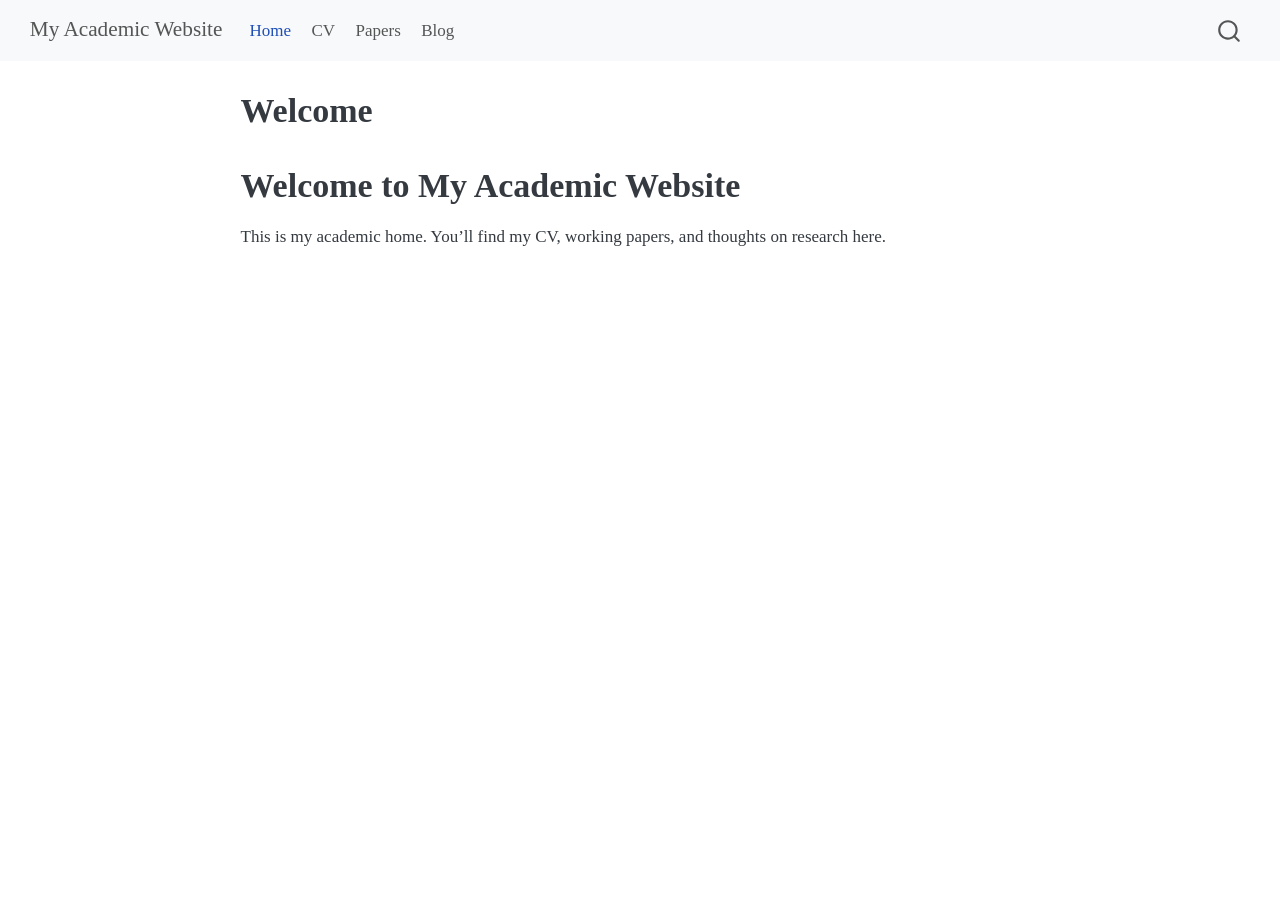
==== index.html @ 8ed0bb41 "add rendered files v2" ====
<!DOCTYPE html>
<html xmlns="http://www.w3.org/1999/xhtml" lang="en" xml:lang="en"><head>

<meta charset="utf-8">
<meta name="generator" content="quarto-1.4.537">

<meta name="viewport" content="width=device-width, initial-scale=1.0, user-scalable=yes">


<title>My Academic Website - Welcome</title>
<style>
code{white-space: pre-wrap;}
span.smallcaps{font-variant: small-caps;}
div.columns{display: flex; gap: min(4vw, 1.5em);}
div.column{flex: auto; overflow-x: auto;}
div.hanging-indent{margin-left: 1.5em; text-indent: -1.5em;}
ul.task-list{list-style: none;}
ul.task-list li input[type="checkbox"] {
  width: 0.8em;
  margin: 0 0.8em 0.2em -1em; /* quarto-specific, see https://github.com/quarto-dev/quarto-cli/issues/4556 */ 
  vertical-align: middle;
}
</style>


<script src="site_libs/quarto-nav/quarto-nav.js"></script>
<script src="site_libs/quarto-nav/headroom.min.js"></script>
<script src="site_libs/clipboard/clipboard.min.js"></script>
<script src="site_libs/quarto-search/autocomplete.umd.js"></script>
<script src="site_libs/quarto-search/fuse.min.js"></script>
<script src="site_libs/quarto-search/quarto-search.js"></script>
<meta name="quarto:offset" content="./">
<script src="site_libs/quarto-html/quarto.js"></script>
<script src="site_libs/quarto-html/popper.min.js"></script>
<script src="site_libs/quarto-html/tippy.umd.min.js"></script>
<script src="site_libs/quarto-html/anchor.min.js"></script>
<link href="site_libs/quarto-html/tippy.css" rel="stylesheet">
<link href="site_libs/quarto-html/quarto-syntax-highlighting.css" rel="stylesheet" id="quarto-text-highlighting-styles">
<script src="site_libs/bootstrap/bootstrap.min.js"></script>
<link href="site_libs/bootstrap/bootstrap-icons.css" rel="stylesheet">
<link href="site_libs/bootstrap/bootstrap.min.css" rel="stylesheet" id="quarto-bootstrap" data-mode="light">
<script id="quarto-search-options" type="application/json">{
  "location": "navbar",
  "copy-button": false,
  "collapse-after": 3,
  "panel-placement": "end",
  "type": "overlay",
  "limit": 50,
  "keyboard-shortcut": [
    "f",
    "/",
    "s"
  ],
  "show-item-context": false,
  "language": {
    "search-no-results-text": "No results",
    "search-matching-documents-text": "matching documents",
    "search-copy-link-title": "Copy link to search",
    "search-hide-matches-text": "Hide additional matches",
    "search-more-match-text": "more match in this document",
    "search-more-matches-text": "more matches in this document",
    "search-clear-button-title": "Clear",
    "search-text-placeholder": "",
    "search-detached-cancel-button-title": "Cancel",
    "search-submit-button-title": "Submit",
    "search-label": "Search"
  }
}</script>


<link rel="stylesheet" href="styles.css">
</head>

<body class="nav-fixed fullcontent">

<div id="quarto-search-results"></div>
  <header id="quarto-header" class="headroom fixed-top">
    <nav class="navbar navbar-expand-lg " data-bs-theme="dark">
      <div class="navbar-container container-fluid">
      <div class="navbar-brand-container mx-auto">
    <a class="navbar-brand" href="./index.html">
    <span class="navbar-title">My Academic Website</span>
    </a>
  </div>
            <div id="quarto-search" class="" title="Search"></div>
          <button class="navbar-toggler" type="button" data-bs-toggle="collapse" data-bs-target="#navbarCollapse" aria-controls="navbarCollapse" aria-expanded="false" aria-label="Toggle navigation" onclick="if (window.quartoToggleHeadroom) { window.quartoToggleHeadroom(); }">
  <span class="navbar-toggler-icon"></span>
</button>
          <div class="collapse navbar-collapse" id="navbarCollapse">
            <ul class="navbar-nav navbar-nav-scroll me-auto">
  <li class="nav-item">
    <a class="nav-link active" href="./index.html" aria-current="page"> 
<span class="menu-text">Home</span></a>
  </li>  
  <li class="nav-item">
    <a class="nav-link" href="./cv.html"> 
<span class="menu-text">CV</span></a>
  </li>  
  <li class="nav-item">
    <a class="nav-link" href="./papers.html"> 
<span class="menu-text">Papers</span></a>
  </li>  
  <li class="nav-item">
    <a class="nav-link" href="./blog.html"> 
<span class="menu-text">Blog</span></a>
  </li>  
</ul>
          </div> <!-- /navcollapse -->
          <div class="quarto-navbar-tools">
</div>
      </div> <!-- /container-fluid -->
    </nav>
</header>
<!-- content -->
<div id="quarto-content" class="quarto-container page-columns page-rows-contents page-layout-article page-navbar">
<!-- sidebar -->
<!-- margin-sidebar -->
    
<!-- main -->
<main class="content" id="quarto-document-content">

<header id="title-block-header" class="quarto-title-block default">
<div class="quarto-title">
<h1 class="title">Welcome</h1>
</div>



<div class="quarto-title-meta">

    
  
    
  </div>
  


</header>


<section id="welcome-to-my-academic-website" class="level1">
<h1>Welcome to My Academic Website</h1>
<p>This is my academic home. You’ll find my CV, working papers, and thoughts on research here.</p>


</section>

</main> <!-- /main -->
<script id="quarto-html-after-body" type="application/javascript">
window.document.addEventListener("DOMContentLoaded", function (event) {
  const toggleBodyColorMode = (bsSheetEl) => {
    const mode = bsSheetEl.getAttribute("data-mode");
    const bodyEl = window.document.querySelector("body");
    if (mode === "dark") {
      bodyEl.classList.add("quarto-dark");
      bodyEl.classList.remove("quarto-light");
    } else {
      bodyEl.classList.add("quarto-light");
      bodyEl.classList.remove("quarto-dark");
    }
  }
  const toggleBodyColorPrimary = () => {
    const bsSheetEl = window.document.querySelector("link#quarto-bootstrap");
    if (bsSheetEl) {
      toggleBodyColorMode(bsSheetEl);
    }
  }
  toggleBodyColorPrimary();  
  const icon = "";
  const anchorJS = new window.AnchorJS();
  anchorJS.options = {
    placement: 'right',
    icon: icon
  };
  anchorJS.add('.anchored');
  const isCodeAnnotation = (el) => {
    for (const clz of el.classList) {
      if (clz.startsWith('code-annotation-')) {                     
        return true;
      }
    }
    return false;
  }
  const clipboard = new window.ClipboardJS('.code-copy-button', {
    text: function(trigger) {
      const codeEl = trigger.previousElementSibling.cloneNode(true);
      for (const childEl of codeEl.children) {
        if (isCodeAnnotation(childEl)) {
          childEl.remove();
        }
      }
      return codeEl.innerText;
    }
  });
  clipboard.on('success', function(e) {
    // button target
    const button = e.trigger;
    // don't keep focus
    button.blur();
    // flash "checked"
    button.classList.add('code-copy-button-checked');
    var currentTitle = button.getAttribute("title");
    button.setAttribute("title", "Copied!");
    let tooltip;
    if (window.bootstrap) {
      button.setAttribute("data-bs-toggle", "tooltip");
      button.setAttribute("data-bs-placement", "left");
      button.setAttribute("data-bs-title", "Copied!");
      tooltip = new bootstrap.Tooltip(button, 
        { trigger: "manual", 
          customClass: "code-copy-button-tooltip",
          offset: [0, -8]});
      tooltip.show();    
    }
    setTimeout(function() {
      if (tooltip) {
        tooltip.hide();
        button.removeAttribute("data-bs-title");
        button.removeAttribute("data-bs-toggle");
        button.removeAttribute("data-bs-placement");
      }
      button.setAttribute("title", currentTitle);
      button.classList.remove('code-copy-button-checked');
    }, 1000);
    // clear code selection
    e.clearSelection();
  });
  function tippyHover(el, contentFn, onTriggerFn, onUntriggerFn) {
    const config = {
      allowHTML: true,
      maxWidth: 500,
      delay: 100,
      arrow: false,
      appendTo: function(el) {
          return el.parentElement;
      },
      interactive: true,
      interactiveBorder: 10,
      theme: 'quarto',
      placement: 'bottom-start',
    };
    if (contentFn) {
      config.content = contentFn;
    }
    if (onTriggerFn) {
      config.onTrigger = onTriggerFn;
    }
    if (onUntriggerFn) {
      config.onUntrigger = onUntriggerFn;
    }
    window.tippy(el, config); 
  }
  const noterefs = window.document.querySelectorAll('a[role="doc-noteref"]');
  for (var i=0; i<noterefs.length; i++) {
    const ref = noterefs[i];
    tippyHover(ref, function() {
      // use id or data attribute instead here
      let href = ref.getAttribute('data-footnote-href') || ref.getAttribute('href');
      try { href = new URL(href).hash; } catch {}
      const id = href.replace(/^#\/?/, "");
      const note = window.document.getElementById(id);
      return note.innerHTML;
    });
  }
  const xrefs = window.document.querySelectorAll('a.quarto-xref');
  const processXRef = (id, note) => {
    // Strip column container classes
    const stripColumnClz = (el) => {
      el.classList.remove("page-full", "page-columns");
      if (el.children) {
        for (const child of el.children) {
          stripColumnClz(child);
        }
      }
    }
    stripColumnClz(note)
    if (id === null || id.startsWith('sec-')) {
      // Special case sections, only their first couple elements
      const container = document.createElement("div");
      if (note.children && note.children.length > 2) {
        container.appendChild(note.children[0].cloneNode(true));
        for (let i = 1; i < note.children.length; i++) {
          const child = note.children[i];
          if (child.tagName === "P" && child.innerText === "") {
            continue;
          } else {
            container.appendChild(child.cloneNode(true));
            break;
          }
        }
        if (window.Quarto?.typesetMath) {
          window.Quarto.typesetMath(container);
        }
        return container.innerHTML
      } else {
        if (window.Quarto?.typesetMath) {
          window.Quarto.typesetMath(note);
        }
        return note.innerHTML;
      }
    } else {
      // Remove any anchor links if they are present
      const anchorLink = note.querySelector('a.anchorjs-link');
      if (anchorLink) {
        anchorLink.remove();
      }
      if (window.Quarto?.typesetMath) {
        window.Quarto.typesetMath(note);
      }
      return note.innerHTML;
    }
  }
  for (var i=0; i<xrefs.length; i++) {
    const xref = xrefs[i];
    tippyHover(xref, undefined, function(instance) {
      instance.disable();
      let url = xref.getAttribute('href');
      let hash = undefined; 
      if (url.startsWith('#')) {
        hash = url;
      } else {
        try { hash = new URL(url).hash; } catch {}
      }
      if (hash) {
        const id = hash.replace(/^#\/?/, "");
        const note = window.document.getElementById(id);
        if (note !== null) {
          try {
            const html = processXRef(id, note.cloneNode(true));
            instance.setContent(html);
          } finally {
            instance.enable();
            instance.show();
          }
        } else {
          // See if we can fetch this
          fetch(url.split('#')[0])
          .then(res => res.text())
          .then(html => {
            const parser = new DOMParser();
            const htmlDoc = parser.parseFromString(html, "text/html");
            const note = htmlDoc.getElementById(id);
            if (note !== null) {
              const html = processXRef(id, note);
              instance.setContent(html);
            } 
          }).finally(() => {
            instance.enable();
            instance.show();
          });
        }
      } else {
        // See if we can fetch a full url (with no hash to target)
        // This is a special case and we should probably do some content thinning / targeting
        fetch(url)
        .then(res => res.text())
        .then(html => {
          const parser = new DOMParser();
          const htmlDoc = parser.parseFromString(html, "text/html");
          const note = htmlDoc.querySelector('main.content');
          if (note !== null) {
            // This should only happen for chapter cross references
            // (since there is no id in the URL)
            // remove the first header
            if (note.children.length > 0 && note.children[0].tagName === "HEADER") {
              note.children[0].remove();
            }
            const html = processXRef(null, note);
            instance.setContent(html);
          } 
        }).finally(() => {
          instance.enable();
          instance.show();
        });
      }
    }, function(instance) {
    });
  }
      let selectedAnnoteEl;
      const selectorForAnnotation = ( cell, annotation) => {
        let cellAttr = 'data-code-cell="' + cell + '"';
        let lineAttr = 'data-code-annotation="' +  annotation + '"';
        const selector = 'span[' + cellAttr + '][' + lineAttr + ']';
        return selector;
      }
      const selectCodeLines = (annoteEl) => {
        const doc = window.document;
        const targetCell = annoteEl.getAttribute("data-target-cell");
        const targetAnnotation = annoteEl.getAttribute("data-target-annotation");
        const annoteSpan = window.document.querySelector(selectorForAnnotation(targetCell, targetAnnotation));
        const lines = annoteSpan.getAttribute("data-code-lines").split(",");
        const lineIds = lines.map((line) => {
          return targetCell + "-" + line;
        })
        let top = null;
        let height = null;
        let parent = null;
        if (lineIds.length > 0) {
            //compute the position of the single el (top and bottom and make a div)
            const el = window.document.getElementById(lineIds[0]);
            top = el.offsetTop;
            height = el.offsetHeight;
            parent = el.parentElement.parentElement;
          if (lineIds.length > 1) {
            const lastEl = window.document.getElementById(lineIds[lineIds.length - 1]);
            const bottom = lastEl.offsetTop + lastEl.offsetHeight;
            height = bottom - top;
          }
          if (top !== null && height !== null && parent !== null) {
            // cook up a div (if necessary) and position it 
            let div = window.document.getElementById("code-annotation-line-highlight");
            if (div === null) {
              div = window.document.createElement("div");
              div.setAttribute("id", "code-annotation-line-highlight");
              div.style.position = 'absolute';
              parent.appendChild(div);
            }
            div.style.top = top - 2 + "px";
            div.style.height = height + 4 + "px";
            div.style.left = 0;
            let gutterDiv = window.document.getElementById("code-annotation-line-highlight-gutter");
            if (gutterDiv === null) {
              gutterDiv = window.document.createElement("div");
              gutterDiv.setAttribute("id", "code-annotation-line-highlight-gutter");
              gutterDiv.style.position = 'absolute';
              const codeCell = window.document.getElementById(targetCell);
              const gutter = codeCell.querySelector('.code-annotation-gutter');
              gutter.appendChild(gutterDiv);
            }
            gutterDiv.style.top = top - 2 + "px";
            gutterDiv.style.height = height + 4 + "px";
          }
          selectedAnnoteEl = annoteEl;
        }
      };
      const unselectCodeLines = () => {
        const elementsIds = ["code-annotation-line-highlight", "code-annotation-line-highlight-gutter"];
        elementsIds.forEach((elId) => {
          const div = window.document.getElementById(elId);
          if (div) {
            div.remove();
          }
        });
        selectedAnnoteEl = undefined;
      };
        // Handle positioning of the toggle
    window.addEventListener(
      "resize",
      throttle(() => {
        elRect = undefined;
        if (selectedAnnoteEl) {
          selectCodeLines(selectedAnnoteEl);
        }
      }, 10)
    );
    function throttle(fn, ms) {
    let throttle = false;
    let timer;
      return (...args) => {
        if(!throttle) { // first call gets through
            fn.apply(this, args);
            throttle = true;
        } else { // all the others get throttled
            if(timer) clearTimeout(timer); // cancel #2
            timer = setTimeout(() => {
              fn.apply(this, args);
              timer = throttle = false;
            }, ms);
        }
      };
    }
      // Attach click handler to the DT
      const annoteDls = window.document.querySelectorAll('dt[data-target-cell]');
      for (const annoteDlNode of annoteDls) {
        annoteDlNode.addEventListener('click', (event) => {
          const clickedEl = event.target;
          if (clickedEl !== selectedAnnoteEl) {
            unselectCodeLines();
            const activeEl = window.document.querySelector('dt[data-target-cell].code-annotation-active');
            if (activeEl) {
              activeEl.classList.remove('code-annotation-active');
            }
            selectCodeLines(clickedEl);
            clickedEl.classList.add('code-annotation-active');
          } else {
            // Unselect the line
            unselectCodeLines();
            clickedEl.classList.remove('code-annotation-active');
          }
        });
      }
  const findCites = (el) => {
    const parentEl = el.parentElement;
    if (parentEl) {
      const cites = parentEl.dataset.cites;
      if (cites) {
        return {
          el,
          cites: cites.split(' ')
        };
      } else {
        return findCites(el.parentElement)
      }
    } else {
      return undefined;
    }
  };
  var bibliorefs = window.document.querySelectorAll('a[role="doc-biblioref"]');
  for (var i=0; i<bibliorefs.length; i++) {
    const ref = bibliorefs[i];
    const citeInfo = findCites(ref);
    if (citeInfo) {
      tippyHover(citeInfo.el, function() {
        var popup = window.document.createElement('div');
        citeInfo.cites.forEach(function(cite) {
          var citeDiv = window.document.createElement('div');
          citeDiv.classList.add('hanging-indent');
          citeDiv.classList.add('csl-entry');
          var biblioDiv = window.document.getElementById('ref-' + cite);
          if (biblioDiv) {
            citeDiv.innerHTML = biblioDiv.innerHTML;
          }
          popup.appendChild(citeDiv);
        });
        return popup.innerHTML;
      });
    }
  }
});
</script>
</div> <!-- /content -->




</body></html>
---- site_libs/quarto-html/tippy.css ----
.tippy-box[data-animation=fade][data-state=hidden]{opacity:0}[data-tippy-root]{max-width:calc(100vw - 10px)}.tippy-box{position:relative;background-color:#333;color:#fff;border-radius:4px;font-size:14px;line-height:1.4;white-space:normal;outline:0;transition-property:transform,visibility,opacity}.tippy-box[data-placement^=top]>.tippy-arrow{bottom:0}.tippy-box[data-placement^=top]>.tippy-arrow:before{bottom:-7px;left:0;border-width:8px 8px 0;border-top-color:initial;transform-origin:center top}.tippy-box[data-placement^=bottom]>.tippy-arrow{top:0}.tippy-box[data-placement^=bottom]>.tippy-arrow:before{top:-7px;left:0;border-width:0 8px 8px;border-bottom-color:initial;transform-origin:center bottom}.tippy-box[data-placement^=left]>.tippy-arrow{right:0}.tippy-box[data-placement^=left]>.tippy-arrow:before{border-width:8px 0 8px 8px;border-left-color:initial;right:-7px;transform-origin:center left}.tippy-box[data-placement^=right]>.tippy-arrow{left:0}.tippy-box[data-placement^=right]>.tippy-arrow:before{left:-7px;border-width:8px 8px 8px 0;border-right-color:initial;transform-origin:center right}.tippy-box[data-inertia][data-state=visible]{transition-timing-function:cubic-bezier(.54,1.5,.38,1.11)}.tippy-arrow{width:16px;height:16px;color:#333}.tippy-arrow:before{content:"";position:absolute;border-color:transparent;border-style:solid}.tippy-content{position:relative;padding:5px 9px;z-index:1}
---- site_libs/quarto-html/quarto-syntax-highlighting.css ----
/* quarto syntax highlight colors */
:root {
  --quarto-hl-ot-color: #003B4F;
  --quarto-hl-at-color: #657422;
  --quarto-hl-ss-color: #20794D;
  --quarto-hl-an-color: #5E5E5E;
  --quarto-hl-fu-color: #4758AB;
  --quarto-hl-st-color: #20794D;
  --quarto-hl-cf-color: #003B4F;
  --quarto-hl-op-color: #5E5E5E;
  --quarto-hl-er-color: #AD0000;
  --quarto-hl-bn-color: #AD0000;
  --quarto-hl-al-color: #AD0000;
  --quarto-hl-va-color: #111111;
  --quarto-hl-bu-color: inherit;
  --quarto-hl-ex-color: inherit;
  --quarto-hl-pp-color: #AD0000;
  --quarto-hl-in-color: #5E5E5E;
  --quarto-hl-vs-color: #20794D;
  --quarto-hl-wa-color: #5E5E5E;
  --quarto-hl-do-color: #5E5E5E;
  --quarto-hl-im-color: #00769E;
  --quarto-hl-ch-color: #20794D;
  --quarto-hl-dt-color: #AD0000;
  --quarto-hl-fl-color: #AD0000;
  --quarto-hl-co-color: #5E5E5E;
  --quarto-hl-cv-color: #5E5E5E;
  --quarto-hl-cn-color: #8f5902;
  --quarto-hl-sc-color: #5E5E5E;
  --quarto-hl-dv-color: #AD0000;
  --quarto-hl-kw-color: #003B4F;
}

/* other quarto variables */
:root {
  --quarto-font-monospace: SFMono-Regular, Menlo, Monaco, Consolas, "Liberation Mono", "Courier New", monospace;
}

pre > code.sourceCode > span {
  color: #003B4F;
}

code span {
  color: #003B4F;
}

code.sourceCode > span {
  color: #003B4F;
}

div.sourceCode,
div.sourceCode pre.sourceCode {
  color: #003B4F;
}

code span.ot {
  color: #003B4F;
  font-style: inherit;
}

code span.at {
  color: #657422;
  font-style: inherit;
}

code span.ss {
  color: #20794D;
  font-style: inherit;
}

code span.an {
  color: #5E5E5E;
  font-style: inherit;
}

code span.fu {
  color: #4758AB;
  font-style: inherit;
}

code span.st {
  color: #20794D;
  font-style: inherit;
}

code span.cf {
  color: #003B4F;
  font-style: inherit;
}

code span.op {
  color: #5E5E5E;
  font-style: inherit;
}

code span.er {
  color: #AD0000;
  font-style: inherit;
}

code span.bn {
  color: #AD0000;
  font-style: inherit;
}

code span.al {
  color: #AD0000;
  font-style: inherit;
}

code span.va {
  color: #111111;
  font-style: inherit;
}

code span.bu {
  font-style: inherit;
}

code span.ex {
  font-style: inherit;
}

code span.pp {
  color: #AD0000;
  font-style: inherit;
}

code span.in {
  color: #5E5E5E;
  font-style: inherit;
}

code span.vs {
  color: #20794D;
  font-style: inherit;
}

code span.wa {
  color: #5E5E5E;
  font-style: italic;
}

code span.do {
  color: #5E5E5E;
  font-style: italic;
}

code span.im {
  color: #00769E;
  font-style: inherit;
}

code span.ch {
  color: #20794D;
  font-style: inherit;
}

code span.dt {
  color: #AD0000;
  font-style: inherit;
}

code span.fl {
  color: #AD0000;
  font-style: inherit;
}

code span.co {
  color: #5E5E5E;
  font-style: inherit;
}

code span.cv {
  color: #5E5E5E;
  font-style: italic;
}

code span.cn {
  color: #8f5902;
  font-style: inherit;
}

code span.sc {
  color: #5E5E5E;
  font-style: inherit;
}

code span.dv {
  color: #AD0000;
  font-style: inherit;
}

code span.kw {
  color: #003B4F;
  font-style: inherit;
}

.prevent-inlining {
  content: "</";
}

/*# sourceMappingURL=debc5d5d77c3f9108843748ff7464032.css.map */
---- styles.css ----
/* Custom styling for your site */
body {
  font-family: Georgia, serif;
}
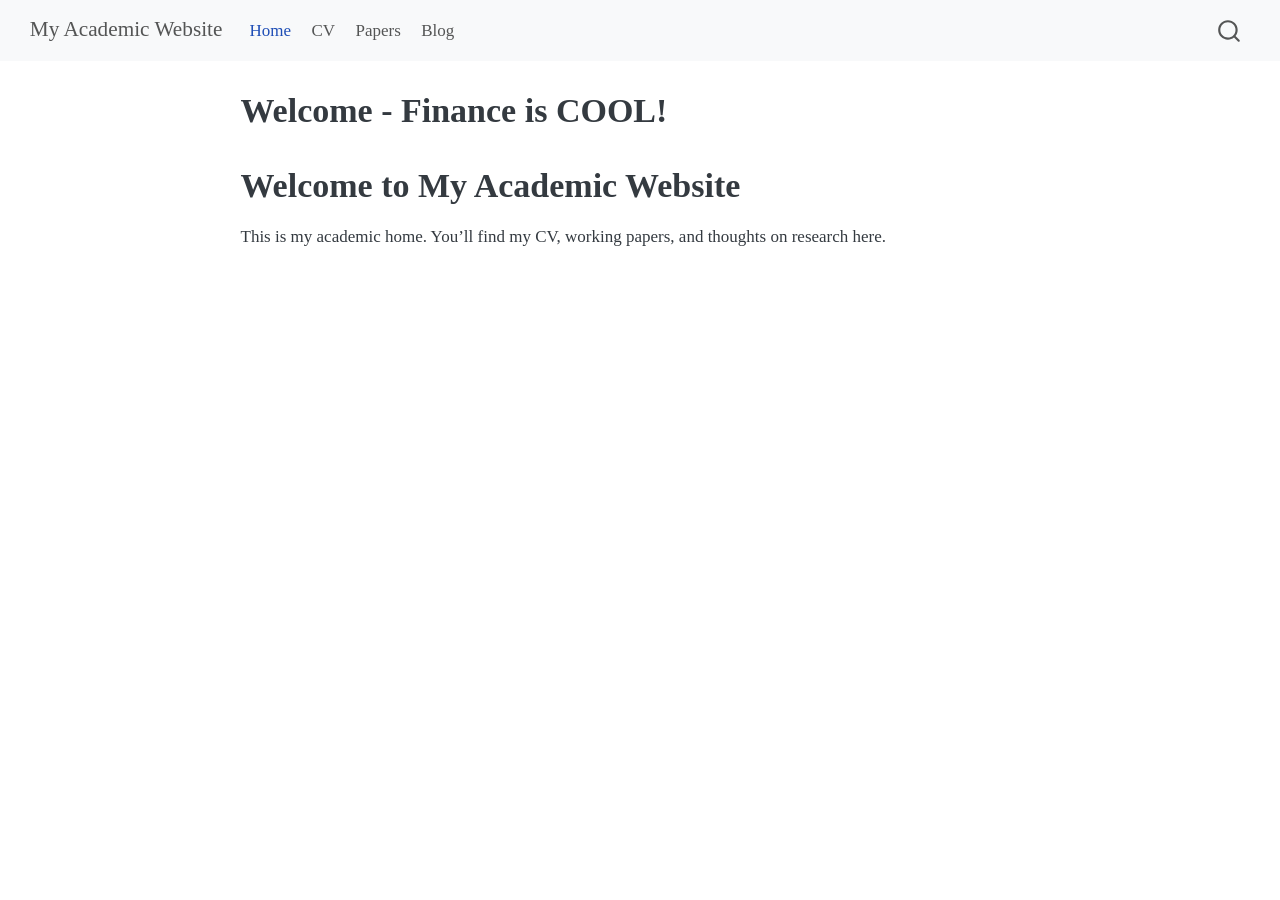
==== commit 19c22cc4: "Built site for gh-pages" ====
--- a/index.html
+++ b/index.html
@@ -2,12 +2,12 @@
 <html xmlns="http://www.w3.org/1999/xhtml" lang="en" xml:lang="en"><head>
 
 <meta charset="utf-8">
-<meta name="generator" content="quarto-1.4.537">
+<meta name="generator" content="quarto-1.8.27">
 
 <meta name="viewport" content="width=device-width, initial-scale=1.0, user-scalable=yes">
 
 
-<title>My Academic Website - Welcome</title>
+<title>Welcome - Finance is COOL! – My Academic Website</title>
 <style>
 code{white-space: pre-wrap;}
 span.smallcaps{font-variant: small-caps;}
@@ -30,15 +30,17 @@
 <script src="site_libs/quarto-search/fuse.min.js"></script>
 <script src="site_libs/quarto-search/quarto-search.js"></script>
 <meta name="quarto:offset" content="./">
-<script src="site_libs/quarto-html/quarto.js"></script>
+<script src="site_libs/quarto-html/quarto.js" type="module"></script>
+<script src="site_libs/quarto-html/tabsets/tabsets.js" type="module"></script>
+<script src="site_libs/quarto-html/axe/axe-check.js" type="module"></script>
 <script src="site_libs/quarto-html/popper.min.js"></script>
 <script src="site_libs/quarto-html/tippy.umd.min.js"></script>
 <script src="site_libs/quarto-html/anchor.min.js"></script>
 <link href="site_libs/quarto-html/tippy.css" rel="stylesheet">
-<link href="site_libs/quarto-html/quarto-syntax-highlighting.css" rel="stylesheet" id="quarto-text-highlighting-styles">
+<link href="site_libs/quarto-html/quarto-syntax-highlighting-ed96de9b727972fe78a7b5d16c58bf87.css" rel="stylesheet" id="quarto-text-highlighting-styles">
 <script src="site_libs/bootstrap/bootstrap.min.js"></script>
 <link href="site_libs/bootstrap/bootstrap-icons.css" rel="stylesheet">
-<link href="site_libs/bootstrap/bootstrap.min.css" rel="stylesheet" id="quarto-bootstrap" data-mode="light">
+<link href="site_libs/bootstrap/bootstrap-afa37c5c79185640b9c231024f4fe5ea.min.css" rel="stylesheet" append-hash="true" id="quarto-bootstrap" data-mode="light">
 <script id="quarto-search-options" type="application/json">{
   "location": "navbar",
   "copy-button": false,
@@ -71,7 +73,7 @@
 <link rel="stylesheet" href="styles.css">
 </head>
 
-<body class="nav-fixed fullcontent">
+<body class="nav-fixed fullcontent quarto-light">
 
 <div id="quarto-search-results"></div>
   <header id="quarto-header" class="headroom fixed-top">
@@ -83,7 +85,7 @@
     </a>
   </div>
             <div id="quarto-search" class="" title="Search"></div>
-          <button class="navbar-toggler" type="button" data-bs-toggle="collapse" data-bs-target="#navbarCollapse" aria-controls="navbarCollapse" aria-expanded="false" aria-label="Toggle navigation" onclick="if (window.quartoToggleHeadroom) { window.quartoToggleHeadroom(); }">
+          <button class="navbar-toggler" type="button" data-bs-toggle="collapse" data-bs-target="#navbarCollapse" aria-controls="navbarCollapse" role="menu" aria-expanded="false" aria-label="Toggle navigation" onclick="if (window.quartoToggleHeadroom) { window.quartoToggleHeadroom(); }">
   <span class="navbar-toggler-icon"></span>
 </button>
           <div class="collapse navbar-collapse" id="navbarCollapse">
@@ -106,7 +108,7 @@
   </li>  
 </ul>
           </div> <!-- /navcollapse -->
-          <div class="quarto-navbar-tools">
+            <div class="quarto-navbar-tools">
 </div>
       </div> <!-- /container-fluid -->
     </nav>
@@ -121,7 +123,7 @@
 
 <header id="title-block-header" class="quarto-title-block default">
 <div class="quarto-title">
-<h1 class="title">Welcome</h1>
+<h1 class="title">Welcome - Finance is COOL!</h1>
 </div>
 
 
@@ -147,43 +149,58 @@
 
 </main> <!-- /main -->
 <script id="quarto-html-after-body" type="application/javascript">
-window.document.addEventListener("DOMContentLoaded", function (event) {
-  const toggleBodyColorMode = (bsSheetEl) => {
-    const mode = bsSheetEl.getAttribute("data-mode");
-    const bodyEl = window.document.querySelector("body");
-    if (mode === "dark") {
-      bodyEl.classList.add("quarto-dark");
-      bodyEl.classList.remove("quarto-light");
-    } else {
-      bodyEl.classList.add("quarto-light");
-      bodyEl.classList.remove("quarto-dark");
-    }
-  }
-  const toggleBodyColorPrimary = () => {
-    const bsSheetEl = window.document.querySelector("link#quarto-bootstrap");
-    if (bsSheetEl) {
-      toggleBodyColorMode(bsSheetEl);
-    }
-  }
-  toggleBodyColorPrimary();  
-  const icon = "";
-  const anchorJS = new window.AnchorJS();
-  anchorJS.options = {
-    placement: 'right',
-    icon: icon
-  };
-  anchorJS.add('.anchored');
-  const isCodeAnnotation = (el) => {
-    for (const clz of el.classList) {
-      if (clz.startsWith('code-annotation-')) {                     
-        return true;
-      }
-    }
-    return false;
-  }
-  const clipboard = new window.ClipboardJS('.code-copy-button', {
-    text: function(trigger) {
-      const codeEl = trigger.previousElementSibling.cloneNode(true);
+  window.document.addEventListener("DOMContentLoaded", function (event) {
+    const icon = "";
+    const anchorJS = new window.AnchorJS();
+    anchorJS.options = {
+      placement: 'right',
+      icon: icon
+    };
+    anchorJS.add('.anchored');
+    const isCodeAnnotation = (el) => {
+      for (const clz of el.classList) {
+        if (clz.startsWith('code-annotation-')) {                     
+          return true;
+        }
+      }
+      return false;
+    }
+    const onCopySuccess = function(e) {
+      // button target
+      const button = e.trigger;
+      // don't keep focus
+      button.blur();
+      // flash "checked"
+      button.classList.add('code-copy-button-checked');
+      var currentTitle = button.getAttribute("title");
+      button.setAttribute("title", "Copied!");
+      let tooltip;
+      if (window.bootstrap) {
+        button.setAttribute("data-bs-toggle", "tooltip");
+        button.setAttribute("data-bs-placement", "left");
+        button.setAttribute("data-bs-title", "Copied!");
+        tooltip = new bootstrap.Tooltip(button, 
+          { trigger: "manual", 
+            customClass: "code-copy-button-tooltip",
+            offset: [0, -8]});
+        tooltip.show();    
+      }
+      setTimeout(function() {
+        if (tooltip) {
+          tooltip.hide();
+          button.removeAttribute("data-bs-title");
+          button.removeAttribute("data-bs-toggle");
+          button.removeAttribute("data-bs-placement");
+        }
+        button.setAttribute("title", currentTitle);
+        button.classList.remove('code-copy-button-checked');
+      }, 1000);
+      // clear code selection
+      e.clearSelection();
+    }
+    const getTextToCopy = function(trigger) {
+      const outerScaffold = trigger.parentElement.cloneNode(true);
+      const codeEl = outerScaffold.querySelector('code');
       for (const childEl of codeEl.children) {
         if (isCodeAnnotation(childEl)) {
           childEl.remove();
@@ -191,157 +208,184 @@
       }
       return codeEl.innerText;
     }
-  });
-  clipboard.on('success', function(e) {
-    // button target
-    const button = e.trigger;
-    // don't keep focus
-    button.blur();
-    // flash "checked"
-    button.classList.add('code-copy-button-checked');
-    var currentTitle = button.getAttribute("title");
-    button.setAttribute("title", "Copied!");
-    let tooltip;
-    if (window.bootstrap) {
-      button.setAttribute("data-bs-toggle", "tooltip");
-      button.setAttribute("data-bs-placement", "left");
-      button.setAttribute("data-bs-title", "Copied!");
-      tooltip = new bootstrap.Tooltip(button, 
-        { trigger: "manual", 
-          customClass: "code-copy-button-tooltip",
-          offset: [0, -8]});
-      tooltip.show();    
-    }
-    setTimeout(function() {
-      if (tooltip) {
-        tooltip.hide();
-        button.removeAttribute("data-bs-title");
-        button.removeAttribute("data-bs-toggle");
-        button.removeAttribute("data-bs-placement");
-      }
-      button.setAttribute("title", currentTitle);
-      button.classList.remove('code-copy-button-checked');
-    }, 1000);
-    // clear code selection
-    e.clearSelection();
-  });
-  function tippyHover(el, contentFn, onTriggerFn, onUntriggerFn) {
-    const config = {
-      allowHTML: true,
-      maxWidth: 500,
-      delay: 100,
-      arrow: false,
-      appendTo: function(el) {
-          return el.parentElement;
-      },
-      interactive: true,
-      interactiveBorder: 10,
-      theme: 'quarto',
-      placement: 'bottom-start',
-    };
-    if (contentFn) {
-      config.content = contentFn;
-    }
-    if (onTriggerFn) {
-      config.onTrigger = onTriggerFn;
-    }
-    if (onUntriggerFn) {
-      config.onUntrigger = onUntriggerFn;
-    }
-    window.tippy(el, config); 
-  }
-  const noterefs = window.document.querySelectorAll('a[role="doc-noteref"]');
-  for (var i=0; i<noterefs.length; i++) {
-    const ref = noterefs[i];
-    tippyHover(ref, function() {
-      // use id or data attribute instead here
-      let href = ref.getAttribute('data-footnote-href') || ref.getAttribute('href');
-      try { href = new URL(href).hash; } catch {}
-      const id = href.replace(/^#\/?/, "");
-      const note = window.document.getElementById(id);
-      return note.innerHTML;
+    const clipboard = new window.ClipboardJS('.code-copy-button:not([data-in-quarto-modal])', {
+      text: getTextToCopy
     });
-  }
-  const xrefs = window.document.querySelectorAll('a.quarto-xref');
-  const processXRef = (id, note) => {
-    // Strip column container classes
-    const stripColumnClz = (el) => {
-      el.classList.remove("page-full", "page-columns");
-      if (el.children) {
-        for (const child of el.children) {
-          stripColumnClz(child);
-        }
-      }
-    }
-    stripColumnClz(note)
-    if (id === null || id.startsWith('sec-')) {
-      // Special case sections, only their first couple elements
-      const container = document.createElement("div");
-      if (note.children && note.children.length > 2) {
-        container.appendChild(note.children[0].cloneNode(true));
-        for (let i = 1; i < note.children.length; i++) {
-          const child = note.children[i];
-          if (child.tagName === "P" && child.innerText === "") {
-            continue;
-          } else {
-            container.appendChild(child.cloneNode(true));
-            break;
-          }
-        }
-        if (window.Quarto?.typesetMath) {
-          window.Quarto.typesetMath(container);
-        }
-        return container.innerHTML
+    clipboard.on('success', onCopySuccess);
+    if (window.document.getElementById('quarto-embedded-source-code-modal')) {
+      const clipboardModal = new window.ClipboardJS('.code-copy-button[data-in-quarto-modal]', {
+        text: getTextToCopy,
+        container: window.document.getElementById('quarto-embedded-source-code-modal')
+      });
+      clipboardModal.on('success', onCopySuccess);
+    }
+      var localhostRegex = new RegExp(/^(?:http|https):\/\/localhost\:?[0-9]*\//);
+      var mailtoRegex = new RegExp(/^mailto:/);
+        var filterRegex = new RegExp("https:\/\/fibrou\.github\.io\/jpbsTestWebSiteRepo\/");
+      var isInternal = (href) => {
+          return filterRegex.test(href) || localhostRegex.test(href) || mailtoRegex.test(href);
+      }
+      // Inspect non-navigation links and adorn them if external
+     var links = window.document.querySelectorAll('a[href]:not(.nav-link):not(.navbar-brand):not(.toc-action):not(.sidebar-link):not(.sidebar-item-toggle):not(.pagination-link):not(.no-external):not([aria-hidden]):not(.dropdown-item):not(.quarto-navigation-tool):not(.about-link)');
+      for (var i=0; i<links.length; i++) {
+        const link = links[i];
+        if (!isInternal(link.href)) {
+          // undo the damage that might have been done by quarto-nav.js in the case of
+          // links that we want to consider external
+          if (link.dataset.originalHref !== undefined) {
+            link.href = link.dataset.originalHref;
+          }
+        }
+      }
+    function tippyHover(el, contentFn, onTriggerFn, onUntriggerFn) {
+      const config = {
+        allowHTML: true,
+        maxWidth: 500,
+        delay: 100,
+        arrow: false,
+        appendTo: function(el) {
+            return el.parentElement;
+        },
+        interactive: true,
+        interactiveBorder: 10,
+        theme: 'quarto',
+        placement: 'bottom-start',
+      };
+      if (contentFn) {
+        config.content = contentFn;
+      }
+      if (onTriggerFn) {
+        config.onTrigger = onTriggerFn;
+      }
+      if (onUntriggerFn) {
+        config.onUntrigger = onUntriggerFn;
+      }
+      window.tippy(el, config); 
+    }
+    const noterefs = window.document.querySelectorAll('a[role="doc-noteref"]');
+    for (var i=0; i<noterefs.length; i++) {
+      const ref = noterefs[i];
+      tippyHover(ref, function() {
+        // use id or data attribute instead here
+        let href = ref.getAttribute('data-footnote-href') || ref.getAttribute('href');
+        try { href = new URL(href).hash; } catch {}
+        const id = href.replace(/^#\/?/, "");
+        const note = window.document.getElementById(id);
+        if (note) {
+          return note.innerHTML;
+        } else {
+          return "";
+        }
+      });
+    }
+    const xrefs = window.document.querySelectorAll('a.quarto-xref');
+    const processXRef = (id, note) => {
+      // Strip column container classes
+      const stripColumnClz = (el) => {
+        el.classList.remove("page-full", "page-columns");
+        if (el.children) {
+          for (const child of el.children) {
+            stripColumnClz(child);
+          }
+        }
+      }
+      stripColumnClz(note)
+      if (id === null || id.startsWith('sec-')) {
+        // Special case sections, only their first couple elements
+        const container = document.createElement("div");
+        if (note.children && note.children.length > 2) {
+          container.appendChild(note.children[0].cloneNode(true));
+          for (let i = 1; i < note.children.length; i++) {
+            const child = note.children[i];
+            if (child.tagName === "P" && child.innerText === "") {
+              continue;
+            } else {
+              container.appendChild(child.cloneNode(true));
+              break;
+            }
+          }
+          if (window.Quarto?.typesetMath) {
+            window.Quarto.typesetMath(container);
+          }
+          return container.innerHTML
+        } else {
+          if (window.Quarto?.typesetMath) {
+            window.Quarto.typesetMath(note);
+          }
+          return note.innerHTML;
+        }
       } else {
+        // Remove any anchor links if they are present
+        const anchorLink = note.querySelector('a.anchorjs-link');
+        if (anchorLink) {
+          anchorLink.remove();
+        }
         if (window.Quarto?.typesetMath) {
           window.Quarto.typesetMath(note);
         }
-        return note.innerHTML;
-      }
-    } else {
-      // Remove any anchor links if they are present
-      const anchorLink = note.querySelector('a.anchorjs-link');
-      if (anchorLink) {
-        anchorLink.remove();
-      }
-      if (window.Quarto?.typesetMath) {
-        window.Quarto.typesetMath(note);
-      }
-      return note.innerHTML;
-    }
-  }
-  for (var i=0; i<xrefs.length; i++) {
-    const xref = xrefs[i];
-    tippyHover(xref, undefined, function(instance) {
-      instance.disable();
-      let url = xref.getAttribute('href');
-      let hash = undefined; 
-      if (url.startsWith('#')) {
-        hash = url;
-      } else {
-        try { hash = new URL(url).hash; } catch {}
-      }
-      if (hash) {
-        const id = hash.replace(/^#\/?/, "");
-        const note = window.document.getElementById(id);
-        if (note !== null) {
-          try {
-            const html = processXRef(id, note.cloneNode(true));
-            instance.setContent(html);
-          } finally {
-            instance.enable();
-            instance.show();
-          }
+        if (note.classList.contains("callout")) {
+          return note.outerHTML;
         } else {
-          // See if we can fetch this
-          fetch(url.split('#')[0])
+          return note.innerHTML;
+        }
+      }
+    }
+    for (var i=0; i<xrefs.length; i++) {
+      const xref = xrefs[i];
+      tippyHover(xref, undefined, function(instance) {
+        instance.disable();
+        let url = xref.getAttribute('href');
+        let hash = undefined; 
+        if (url.startsWith('#')) {
+          hash = url;
+        } else {
+          try { hash = new URL(url).hash; } catch {}
+        }
+        if (hash) {
+          const id = hash.replace(/^#\/?/, "");
+          const note = window.document.getElementById(id);
+          if (note !== null) {
+            try {
+              const html = processXRef(id, note.cloneNode(true));
+              instance.setContent(html);
+            } finally {
+              instance.enable();
+              instance.show();
+            }
+          } else {
+            // See if we can fetch this
+            fetch(url.split('#')[0])
+            .then(res => res.text())
+            .then(html => {
+              const parser = new DOMParser();
+              const htmlDoc = parser.parseFromString(html, "text/html");
+              const note = htmlDoc.getElementById(id);
+              if (note !== null) {
+                const html = processXRef(id, note);
+                instance.setContent(html);
+              } 
+            }).finally(() => {
+              instance.enable();
+              instance.show();
+            });
+          }
+        } else {
+          // See if we can fetch a full url (with no hash to target)
+          // This is a special case and we should probably do some content thinning / targeting
+          fetch(url)
           .then(res => res.text())
           .then(html => {
             const parser = new DOMParser();
             const htmlDoc = parser.parseFromString(html, "text/html");
-            const note = htmlDoc.getElementById(id);
+            const note = htmlDoc.querySelector('main.content');
             if (note !== null) {
-              const html = processXRef(id, note);
+              // This should only happen for chapter cross references
+              // (since there is no id in the URL)
+              // remove the first header
+              if (note.children.length > 0 && note.children[0].tagName === "HEADER") {
+                note.children[0].remove();
+              }
+              const html = processXRef(null, note);
               instance.setContent(html);
             } 
           }).finally(() => {
@@ -349,185 +393,161 @@
             instance.show();
           });
         }
+      }, function(instance) {
+      });
+    }
+        let selectedAnnoteEl;
+        const selectorForAnnotation = ( cell, annotation) => {
+          let cellAttr = 'data-code-cell="' + cell + '"';
+          let lineAttr = 'data-code-annotation="' +  annotation + '"';
+          const selector = 'span[' + cellAttr + '][' + lineAttr + ']';
+          return selector;
+        }
+        const selectCodeLines = (annoteEl) => {
+          const doc = window.document;
+          const targetCell = annoteEl.getAttribute("data-target-cell");
+          const targetAnnotation = annoteEl.getAttribute("data-target-annotation");
+          const annoteSpan = window.document.querySelector(selectorForAnnotation(targetCell, targetAnnotation));
+          const lines = annoteSpan.getAttribute("data-code-lines").split(",");
+          const lineIds = lines.map((line) => {
+            return targetCell + "-" + line;
+          })
+          let top = null;
+          let height = null;
+          let parent = null;
+          if (lineIds.length > 0) {
+              //compute the position of the single el (top and bottom and make a div)
+              const el = window.document.getElementById(lineIds[0]);
+              top = el.offsetTop;
+              height = el.offsetHeight;
+              parent = el.parentElement.parentElement;
+            if (lineIds.length > 1) {
+              const lastEl = window.document.getElementById(lineIds[lineIds.length - 1]);
+              const bottom = lastEl.offsetTop + lastEl.offsetHeight;
+              height = bottom - top;
+            }
+            if (top !== null && height !== null && parent !== null) {
+              // cook up a div (if necessary) and position it 
+              let div = window.document.getElementById("code-annotation-line-highlight");
+              if (div === null) {
+                div = window.document.createElement("div");
+                div.setAttribute("id", "code-annotation-line-highlight");
+                div.style.position = 'absolute';
+                parent.appendChild(div);
+              }
+              div.style.top = top - 2 + "px";
+              div.style.height = height + 4 + "px";
+              div.style.left = 0;
+              let gutterDiv = window.document.getElementById("code-annotation-line-highlight-gutter");
+              if (gutterDiv === null) {
+                gutterDiv = window.document.createElement("div");
+                gutterDiv.setAttribute("id", "code-annotation-line-highlight-gutter");
+                gutterDiv.style.position = 'absolute';
+                const codeCell = window.document.getElementById(targetCell);
+                const gutter = codeCell.querySelector('.code-annotation-gutter');
+                gutter.appendChild(gutterDiv);
+              }
+              gutterDiv.style.top = top - 2 + "px";
+              gutterDiv.style.height = height + 4 + "px";
+            }
+            selectedAnnoteEl = annoteEl;
+          }
+        };
+        const unselectCodeLines = () => {
+          const elementsIds = ["code-annotation-line-highlight", "code-annotation-line-highlight-gutter"];
+          elementsIds.forEach((elId) => {
+            const div = window.document.getElementById(elId);
+            if (div) {
+              div.remove();
+            }
+          });
+          selectedAnnoteEl = undefined;
+        };
+          // Handle positioning of the toggle
+      window.addEventListener(
+        "resize",
+        throttle(() => {
+          elRect = undefined;
+          if (selectedAnnoteEl) {
+            selectCodeLines(selectedAnnoteEl);
+          }
+        }, 10)
+      );
+      function throttle(fn, ms) {
+      let throttle = false;
+      let timer;
+        return (...args) => {
+          if(!throttle) { // first call gets through
+              fn.apply(this, args);
+              throttle = true;
+          } else { // all the others get throttled
+              if(timer) clearTimeout(timer); // cancel #2
+              timer = setTimeout(() => {
+                fn.apply(this, args);
+                timer = throttle = false;
+              }, ms);
+          }
+        };
+      }
+        // Attach click handler to the DT
+        const annoteDls = window.document.querySelectorAll('dt[data-target-cell]');
+        for (const annoteDlNode of annoteDls) {
+          annoteDlNode.addEventListener('click', (event) => {
+            const clickedEl = event.target;
+            if (clickedEl !== selectedAnnoteEl) {
+              unselectCodeLines();
+              const activeEl = window.document.querySelector('dt[data-target-cell].code-annotation-active');
+              if (activeEl) {
+                activeEl.classList.remove('code-annotation-active');
+              }
+              selectCodeLines(clickedEl);
+              clickedEl.classList.add('code-annotation-active');
+            } else {
+              // Unselect the line
+              unselectCodeLines();
+              clickedEl.classList.remove('code-annotation-active');
+            }
+          });
+        }
+    const findCites = (el) => {
+      const parentEl = el.parentElement;
+      if (parentEl) {
+        const cites = parentEl.dataset.cites;
+        if (cites) {
+          return {
+            el,
+            cites: cites.split(' ')
+          };
+        } else {
+          return findCites(el.parentElement)
+        }
       } else {
-        // See if we can fetch a full url (with no hash to target)
-        // This is a special case and we should probably do some content thinning / targeting
-        fetch(url)
-        .then(res => res.text())
-        .then(html => {
-          const parser = new DOMParser();
-          const htmlDoc = parser.parseFromString(html, "text/html");
-          const note = htmlDoc.querySelector('main.content');
-          if (note !== null) {
-            // This should only happen for chapter cross references
-            // (since there is no id in the URL)
-            // remove the first header
-            if (note.children.length > 0 && note.children[0].tagName === "HEADER") {
-              note.children[0].remove();
-            }
-            const html = processXRef(null, note);
-            instance.setContent(html);
-          } 
-        }).finally(() => {
-          instance.enable();
-          instance.show();
+        return undefined;
+      }
+    };
+    var bibliorefs = window.document.querySelectorAll('a[role="doc-biblioref"]');
+    for (var i=0; i<bibliorefs.length; i++) {
+      const ref = bibliorefs[i];
+      const citeInfo = findCites(ref);
+      if (citeInfo) {
+        tippyHover(citeInfo.el, function() {
+          var popup = window.document.createElement('div');
+          citeInfo.cites.forEach(function(cite) {
+            var citeDiv = window.document.createElement('div');
+            citeDiv.classList.add('hanging-indent');
+            citeDiv.classList.add('csl-entry');
+            var biblioDiv = window.document.getElementById('ref-' + cite);
+            if (biblioDiv) {
+              citeDiv.innerHTML = biblioDiv.innerHTML;
+            }
+            popup.appendChild(citeDiv);
+          });
+          return popup.innerHTML;
         });
       }
-    }, function(instance) {
-    });
-  }
-      let selectedAnnoteEl;
-      const selectorForAnnotation = ( cell, annotation) => {
-        let cellAttr = 'data-code-cell="' + cell + '"';
-        let lineAttr = 'data-code-annotation="' +  annotation + '"';
-        const selector = 'span[' + cellAttr + '][' + lineAttr + ']';
-        return selector;
-      }
-      const selectCodeLines = (annoteEl) => {
-        const doc = window.document;
-        const targetCell = annoteEl.getAttribute("data-target-cell");
-        const targetAnnotation = annoteEl.getAttribute("data-target-annotation");
-        const annoteSpan = window.document.querySelector(selectorForAnnotation(targetCell, targetAnnotation));
-        const lines = annoteSpan.getAttribute("data-code-lines").split(",");
-        const lineIds = lines.map((line) => {
-          return targetCell + "-" + line;
-        })
-        let top = null;
-        let height = null;
-        let parent = null;
-        if (lineIds.length > 0) {
-            //compute the position of the single el (top and bottom and make a div)
-            const el = window.document.getElementById(lineIds[0]);
-            top = el.offsetTop;
-            height = el.offsetHeight;
-            parent = el.parentElement.parentElement;
-          if (lineIds.length > 1) {
-            const lastEl = window.document.getElementById(lineIds[lineIds.length - 1]);
-            const bottom = lastEl.offsetTop + lastEl.offsetHeight;
-            height = bottom - top;
-          }
-          if (top !== null && height !== null && parent !== null) {
-            // cook up a div (if necessary) and position it 
-            let div = window.document.getElementById("code-annotation-line-highlight");
-            if (div === null) {
-              div = window.document.createElement("div");
-              div.setAttribute("id", "code-annotation-line-highlight");
-              div.style.position = 'absolute';
-              parent.appendChild(div);
-            }
-            div.style.top = top - 2 + "px";
-            div.style.height = height + 4 + "px";
-            div.style.left = 0;
-            let gutterDiv = window.document.getElementById("code-annotation-line-highlight-gutter");
-            if (gutterDiv === null) {
-              gutterDiv = window.document.createElement("div");
-              gutterDiv.setAttribute("id", "code-annotation-line-highlight-gutter");
-              gutterDiv.style.position = 'absolute';
-              const codeCell = window.document.getElementById(targetCell);
-              const gutter = codeCell.querySelector('.code-annotation-gutter');
-              gutter.appendChild(gutterDiv);
-            }
-            gutterDiv.style.top = top - 2 + "px";
-            gutterDiv.style.height = height + 4 + "px";
-          }
-          selectedAnnoteEl = annoteEl;
-        }
-      };
-      const unselectCodeLines = () => {
-        const elementsIds = ["code-annotation-line-highlight", "code-annotation-line-highlight-gutter"];
-        elementsIds.forEach((elId) => {
-          const div = window.document.getElementById(elId);
-          if (div) {
-            div.remove();
-          }
-        });
-        selectedAnnoteEl = undefined;
-      };
-        // Handle positioning of the toggle
-    window.addEventListener(
-      "resize",
-      throttle(() => {
-        elRect = undefined;
-        if (selectedAnnoteEl) {
-          selectCodeLines(selectedAnnoteEl);
-        }
-      }, 10)
-    );
-    function throttle(fn, ms) {
-    let throttle = false;
-    let timer;
-      return (...args) => {
-        if(!throttle) { // first call gets through
-            fn.apply(this, args);
-            throttle = true;
-        } else { // all the others get throttled
-            if(timer) clearTimeout(timer); // cancel #2
-            timer = setTimeout(() => {
-              fn.apply(this, args);
-              timer = throttle = false;
-            }, ms);
-        }
-      };
-    }
-      // Attach click handler to the DT
-      const annoteDls = window.document.querySelectorAll('dt[data-target-cell]');
-      for (const annoteDlNode of annoteDls) {
-        annoteDlNode.addEventListener('click', (event) => {
-          const clickedEl = event.target;
-          if (clickedEl !== selectedAnnoteEl) {
-            unselectCodeLines();
-            const activeEl = window.document.querySelector('dt[data-target-cell].code-annotation-active');
-            if (activeEl) {
-              activeEl.classList.remove('code-annotation-active');
-            }
-            selectCodeLines(clickedEl);
-            clickedEl.classList.add('code-annotation-active');
-          } else {
-            // Unselect the line
-            unselectCodeLines();
-            clickedEl.classList.remove('code-annotation-active');
-          }
-        });
-      }
-  const findCites = (el) => {
-    const parentEl = el.parentElement;
-    if (parentEl) {
-      const cites = parentEl.dataset.cites;
-      if (cites) {
-        return {
-          el,
-          cites: cites.split(' ')
-        };
-      } else {
-        return findCites(el.parentElement)
-      }
-    } else {
-      return undefined;
-    }
-  };
-  var bibliorefs = window.document.querySelectorAll('a[role="doc-biblioref"]');
-  for (var i=0; i<bibliorefs.length; i++) {
-    const ref = bibliorefs[i];
-    const citeInfo = findCites(ref);
-    if (citeInfo) {
-      tippyHover(citeInfo.el, function() {
-        var popup = window.document.createElement('div');
-        citeInfo.cites.forEach(function(cite) {
-          var citeDiv = window.document.createElement('div');
-          citeDiv.classList.add('hanging-indent');
-          citeDiv.classList.add('csl-entry');
-          var biblioDiv = window.document.getElementById('ref-' + cite);
-          if (biblioDiv) {
-            citeDiv.innerHTML = biblioDiv.innerHTML;
-          }
-          popup.appendChild(citeDiv);
-        });
-        return popup.innerHTML;
-      });
-    }
-  }
-});
-</script>
+    }
+  });
+  </script>
 </div> <!-- /content -->
 
 
--- a/site_libs/quarto-html/quarto-syntax-highlighting-ed96de9b727972fe78a7b5d16c58bf87.css
+++ b/site_libs/quarto-html/quarto-syntax-highlighting-ed96de9b727972fe78a7b5d16c58bf87.css
@@ -0,0 +1,236 @@
+/* quarto syntax highlight colors */
+:root {
+  --quarto-hl-ot-color: #003B4F;
+  --quarto-hl-at-color: #657422;
+  --quarto-hl-ss-color: #20794D;
+  --quarto-hl-an-color: #5E5E5E;
+  --quarto-hl-fu-color: #4758AB;
+  --quarto-hl-st-color: #20794D;
+  --quarto-hl-cf-color: #003B4F;
+  --quarto-hl-op-color: #5E5E5E;
+  --quarto-hl-er-color: #AD0000;
+  --quarto-hl-bn-color: #AD0000;
+  --quarto-hl-al-color: #AD0000;
+  --quarto-hl-va-color: #111111;
+  --quarto-hl-bu-color: inherit;
+  --quarto-hl-ex-color: inherit;
+  --quarto-hl-pp-color: #AD0000;
+  --quarto-hl-in-color: #5E5E5E;
+  --quarto-hl-vs-color: #20794D;
+  --quarto-hl-wa-color: #5E5E5E;
+  --quarto-hl-do-color: #5E5E5E;
+  --quarto-hl-im-color: #00769E;
+  --quarto-hl-ch-color: #20794D;
+  --quarto-hl-dt-color: #AD0000;
+  --quarto-hl-fl-color: #AD0000;
+  --quarto-hl-co-color: #5E5E5E;
+  --quarto-hl-cv-color: #5E5E5E;
+  --quarto-hl-cn-color: #8f5902;
+  --quarto-hl-sc-color: #5E5E5E;
+  --quarto-hl-dv-color: #AD0000;
+  --quarto-hl-kw-color: #003B4F;
+}
+
+/* other quarto variables */
+:root {
+  --quarto-font-monospace: SFMono-Regular, Menlo, Monaco, Consolas, "Liberation Mono", "Courier New", monospace;
+}
+
+/* syntax highlight based on Pandoc's rules */
+pre > code.sourceCode > span {
+  color: #003B4F;
+}
+
+code.sourceCode > span {
+  color: #003B4F;
+}
+
+div.sourceCode,
+div.sourceCode pre.sourceCode {
+  color: #003B4F;
+}
+
+/* Normal */
+code span {
+  color: #003B4F;
+}
+
+/* Alert */
+code span.al {
+  color: #AD0000;
+  font-style: inherit;
+}
+
+/* Annotation */
+code span.an {
+  color: #5E5E5E;
+  font-style: inherit;
+}
+
+/* Attribute */
+code span.at {
+  color: #657422;
+  font-style: inherit;
+}
+
+/* BaseN */
+code span.bn {
+  color: #AD0000;
+  font-style: inherit;
+}
+
+/* BuiltIn */
+code span.bu {
+  font-style: inherit;
+}
+
+/* ControlFlow */
+code span.cf {
+  color: #003B4F;
+  font-weight: bold;
+  font-style: inherit;
+}
+
+/* Char */
+code span.ch {
+  color: #20794D;
+  font-style: inherit;
+}
+
+/* Constant */
+code span.cn {
+  color: #8f5902;
+  font-style: inherit;
+}
+
+/* Comment */
+code span.co {
+  color: #5E5E5E;
+  font-style: inherit;
+}
+
+/* CommentVar */
+code span.cv {
+  color: #5E5E5E;
+  font-style: italic;
+}
+
+/* Documentation */
+code span.do {
+  color: #5E5E5E;
+  font-style: italic;
+}
+
+/* DataType */
+code span.dt {
+  color: #AD0000;
+  font-style: inherit;
+}
+
+/* DecVal */
+code span.dv {
+  color: #AD0000;
+  font-style: inherit;
+}
+
+/* Error */
+code span.er {
+  color: #AD0000;
+  font-style: inherit;
+}
+
+/* Extension */
+code span.ex {
+  font-style: inherit;
+}
+
+/* Float */
+code span.fl {
+  color: #AD0000;
+  font-style: inherit;
+}
+
+/* Function */
+code span.fu {
+  color: #4758AB;
+  font-style: inherit;
+}
+
+/* Import */
+code span.im {
+  color: #00769E;
+  font-style: inherit;
+}
+
+/* Information */
+code span.in {
+  color: #5E5E5E;
+  font-style: inherit;
+}
+
+/* Keyword */
+code span.kw {
+  color: #003B4F;
+  font-weight: bold;
+  font-style: inherit;
+}
+
+/* Operator */
+code span.op {
+  color: #5E5E5E;
+  font-style: inherit;
+}
+
+/* Other */
+code span.ot {
+  color: #003B4F;
+  font-style: inherit;
+}
+
+/* Preprocessor */
+code span.pp {
+  color: #AD0000;
+  font-style: inherit;
+}
+
+/* SpecialChar */
+code span.sc {
+  color: #5E5E5E;
+  font-style: inherit;
+}
+
+/* SpecialString */
+code span.ss {
+  color: #20794D;
+  font-style: inherit;
+}
+
+/* String */
+code span.st {
+  color: #20794D;
+  font-style: inherit;
+}
+
+/* Variable */
+code span.va {
+  color: #111111;
+  font-style: inherit;
+}
+
+/* VerbatimString */
+code span.vs {
+  color: #20794D;
+  font-style: inherit;
+}
+
+/* Warning */
+code span.wa {
+  color: #5E5E5E;
+  font-style: italic;
+}
+
+.prevent-inlining {
+  content: "</";
+}
+
+/*# sourceMappingURL=0920dd6d7437995b8cdf7429764427b1.css.map */
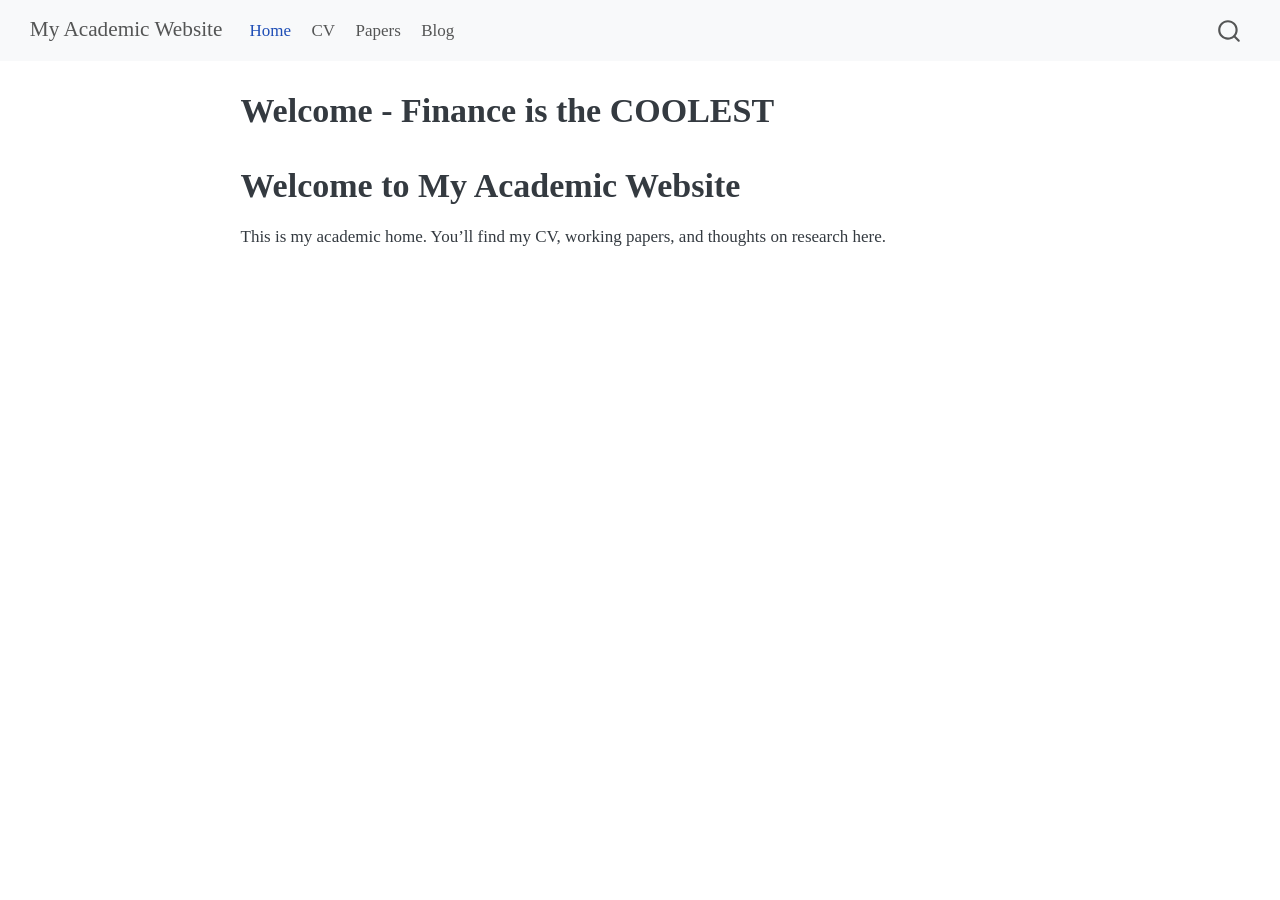
==== commit 8594955e: "Built site for gh-pages" ====
--- a/index.html
+++ b/index.html
@@ -7,7 +7,7 @@
 <meta name="viewport" content="width=device-width, initial-scale=1.0, user-scalable=yes">
 
 
-<title>Welcome - Finance is COOL! – My Academic Website</title>
+<title>Welcome - Finance is the COOLEST – My Academic Website</title>
 <style>
 code{white-space: pre-wrap;}
 span.smallcaps{font-variant: small-caps;}
@@ -123,7 +123,7 @@
 
 <header id="title-block-header" class="quarto-title-block default">
 <div class="quarto-title">
-<h1 class="title">Welcome - Finance is COOL!</h1>
+<h1 class="title">Welcome - Finance is the COOLEST</h1>
 </div>
 
 
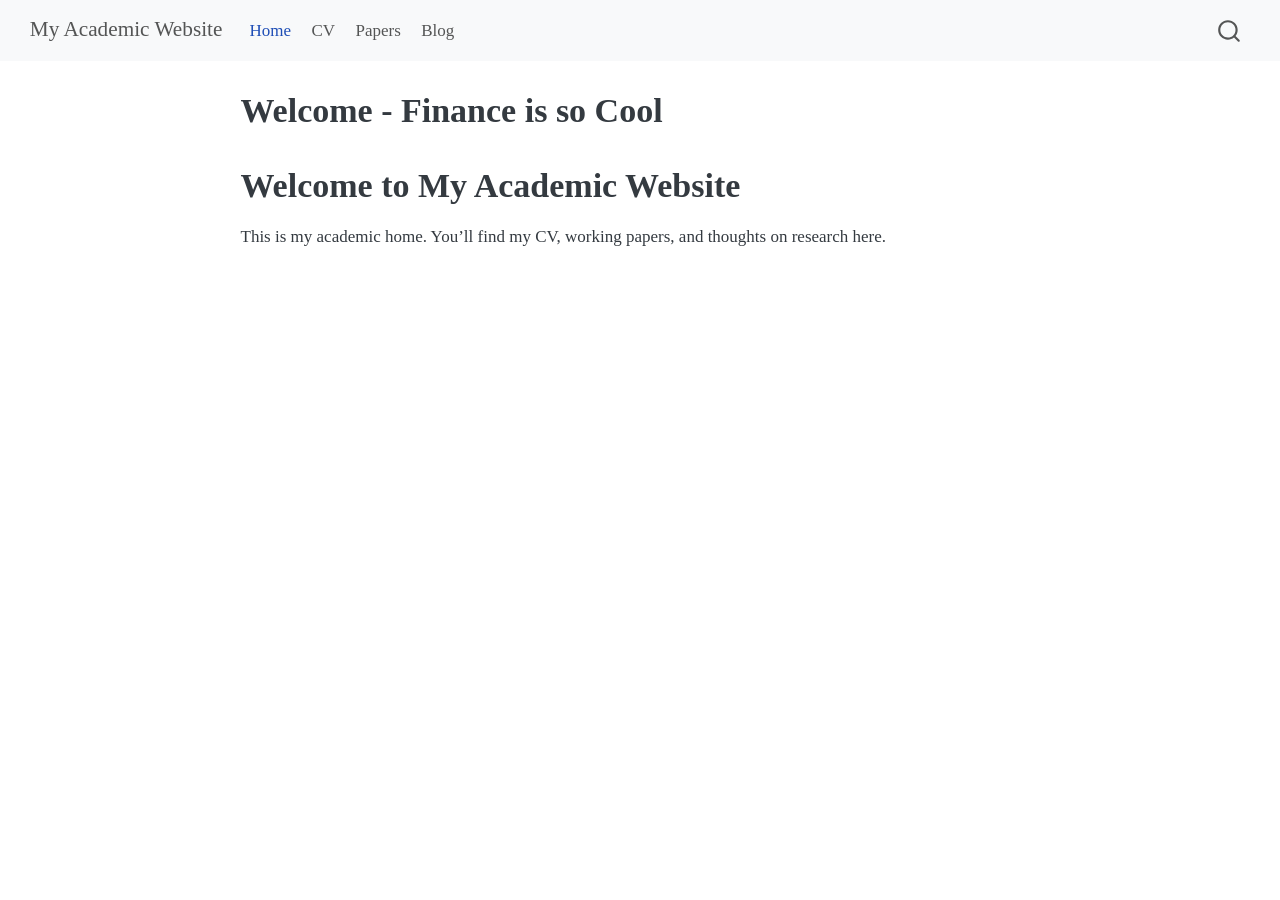
==== commit 9465f7f9: "Built site for gh-pages" ====
--- a/index.html
+++ b/index.html
@@ -7,7 +7,7 @@
 <meta name="viewport" content="width=device-width, initial-scale=1.0, user-scalable=yes">
 
 
-<title>Welcome - Finance is the COOLEST – My Academic Website</title>
+<title>Welcome - Finance is so Cool – My Academic Website</title>
 <style>
 code{white-space: pre-wrap;}
 span.smallcaps{font-variant: small-caps;}
@@ -123,7 +123,7 @@
 
 <header id="title-block-header" class="quarto-title-block default">
 <div class="quarto-title">
-<h1 class="title">Welcome - Finance is the COOLEST</h1>
+<h1 class="title">Welcome - Finance is so Cool</h1>
 </div>
 
 
